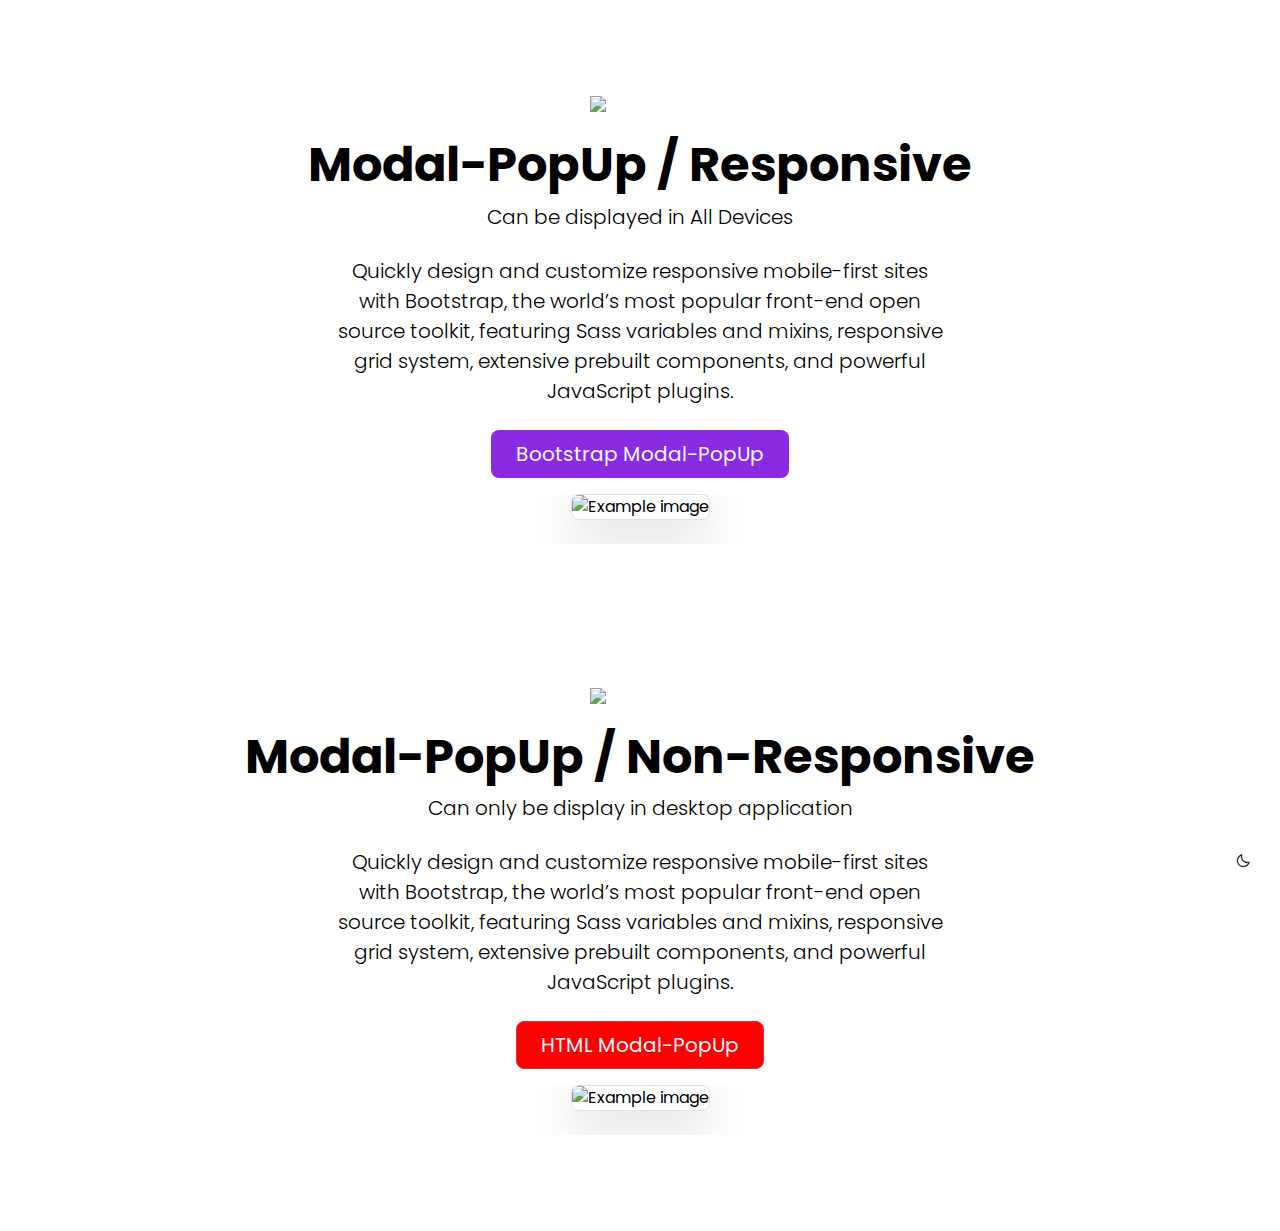
==== index.html @ 42db5ec5 "Update index.html" ====
<!DOCTYPE html>
<html lang="en">

<head>
    <meta charset="UTF-8">
    <meta name="viewport" content="width=device-width, initial-scale=1.0">
    <link href="https://unpkg.com/boxicons@2.1.4/css/boxicons.min.css" rel="stylesheet">
    <link rel="preconnect" href="https://fonts.googleapis.com">
    <link rel="preconnect" href="https://fonts.gstatic.com" crossorigin>
    <link href="https://fonts.googleapis.com/css2?family=Poppins:wght@100;200;300;400;500;600;700;800;900&display=swap" rel="stylesheet">
    <link href="https://cdnjs.cloudflare.com/ajax/libs/font-awesome/6.0.0-beta3/css/all.min.css" rel="stylesheet">
    <link href="https://cdn.jsdelivr.net/npm/remixicon@4.3.0/fonts/remixicon.css" rel="stylesheet">
    <link href="https://cdn.jsdelivr.net/npm/bootstrap@5.3.3/dist/css/bootstrap.min.css" rel="stylesheet" integrity="sha384-QWTKZyjpPEjISv5WaRU9OFeRpok6YctnYmDr5pNlyT2bRjXh0JMhjY6hW+ALEwIH" crossorigin="anonymous">

    <title>Document</title>
    <style>
        :root {
            --bg-color-light: #ffffff;
            --text-color-light: #000000;
            --bg-color-dark: #121212;
            --text-color-dark: #ffffff;
        }

        body {
            background-color: var(--bg-color-light);
            font-family: 'Poppins', sans-serif;
            color: var(--text-color-light);
            transition: background-color 0.3s ease, color 0.3s ease;
        }

        body.dark-mode {
            background-color: var(--bg-color-dark);
            color: var(--text-color-dark);
        }

        .btn {
            transition: background-color 0.3s ease, color 0.3s ease;
        }

        .btn-violet {
            background-color: blueviolet;
            color: aliceblue;
            text-decoration: none;
        }

        .btn-danger {
            background-color: red;
            color: aliceblue;
            text-decoration: none;
        }

        .btn a {
            color: inherit;
            text-decoration: none;
        }
         /* Responsive icon image */
         .responsive-icon {
            width: 100%;
            height: auto;
            max-width: 100px; /* Adjust max-width based on your design needs */
            max-height: 100px; /* Adjust max-height based on your design needs */
        }

        /* Responsive design */
        @media (max-width: 768px) {
            .responsive-icon {
                max-width: 80px;
                max-height: 80px;
            }
        }

        @media (max-width: 576px) {
            .responsive-icon {
                max-width: 60px;
                max-height: 60px;
            }
        }
    </style>

</head>

<body>

    <div class="dropdown position-fixed bottom-0 end-0 mb-3 me-3 bd-mode-toggle">
        <button class="btn btn-bd-primary py-2" id="theme-toggle" aria-label="Toggle theme">
            <i class="bx bx-moon" id="theme-icon"></i>
        </button>
    </div>

    <div class="px-4 py-5 my-5 text-center">
        <img class="responsive-icon d-block mx-auto mb-4" src="bootstrap-img.png">
        <h1 class="display-5 fw-bold">Modal-PopUp / Responsive</h1>
        <div class="col-lg-6 mx-auto">
            <p class="lead mb-4">Can be displayed in All Devices</p>
            <p class="lead mb-4">Quickly design and customize responsive mobile-first sites with Bootstrap, the world’s most popular front-end open source toolkit, featuring Sass variables and mixins, responsive grid system, extensive prebuilt components, and powerful JavaScript plugins.</p>
            <div class="d-grid gap-2 d-sm-flex justify-content-sm-center">
                <button type="button" class="btn btn-violet btn-lg px-4 gap-3">
                    <a href="Bootpop.html">Bootstrap Modal-PopUp</a>
                </button>
            </div>
            <div>
                <p>
                    
                </p>
            </div>
        </div>
        <div class="overflow-hidden" style="max-height: 30vh;">
            <div class="container px-5">
                <img src="bootstrap-docs.png" class="img-fluid border rounded-3 shadow-lg mb-4" alt="Example image" width="700" height="500" loading="lazy">
            </div>
        </div>
    </div>

    <div class="px-4 py-5 my-5 text-center">
        <img class="responsive-icon  d-block mx-auto mb-4" src="html-img.png">
        <h1 class="display-5 fw-bold">Modal-PopUp / Non-Responsive</h1>
        <div class="col-lg-6 mx-auto">
            <p class="lead mb-4">Can only be display in desktop application</p>
            <p class="lead mb-4">Quickly design and customize responsive mobile-first sites with Bootstrap, the world’s most popular front-end open source toolkit, featuring Sass variables and mixins, responsive grid system, extensive prebuilt components, and powerful JavaScript plugins.</p>
            <div class="d-grid gap-2 d-sm-flex justify-content-sm-center">
                <button type="button" class="btn btn-danger btn-lg px-4">
                    <a href="Htmpop.html">HTML Modal-PopUp</a>
                </button>
            </div>
            <div>
                <p>

                </p>
            </div>
        </div>
        <div class="overflow-hidden" style="max-height: 30vh;">
            <div class="container px-5">
                <img src="html-tutorial-beginners-header.webp" class="img-fluid border rounded-3 shadow-lg mb-4" alt="Example image" width="700" height="500" loading="lazy">
            </div>
        </div>
    </div>

    <!-- JavaScript for Theme Toggle -->
    <script>
        const themeToggleBtn = document.getElementById('theme-toggle');
        const themeIcon = document.getElementById('theme-icon');
        const body = document.body;

        // Load saved theme from localStorage
        const savedTheme = localStorage.getItem('theme') || 'light';
        setTheme(savedTheme);

        themeToggleBtn.addEventListener('click', () => {
            const currentTheme = body.classList.contains('dark-mode') ? 'dark' : 'light';
            const newTheme = currentTheme === 'light' ? 'dark' : 'light';
            setTheme(newTheme);
        });

        function setTheme(theme) {
            if (theme === 'dark') {
                body.classList.add('dark-mode');
                themeIcon.classList.replace('bx-moon', 'bx-sun');
            } else {
                body.classList.remove('dark-mode');
                themeIcon.classList.replace('bx-sun', 'bx-moon');
            }
            localStorage.setItem('theme', theme);
        }
    </script>

    <script src="https://cdn.jsdelivr.net/npm/bootstrap@5.3.3/dist/js/bootstrap.bundle.min.js" integrity="sha384-NKwLUu2D8c+JHbHkIMvJ6UHF1O8ZgnMPzA95fXvZ1I9Ao9C05Q15bJFSqMeFsKsQ" crossorigin="anonymous"></script>
    <script src="https://code.jquery.com/jquery-3.4.1.slim.min.js" integrity="sha384-J6qa4849blE2+poT4WnyKhv5vZF5SrPo0iEjwBvKU7imGFAV0wwj1yYfoRSJoZ+n" crossorigin="anonymous"></script>
    <script src="https://cdn.jsdelivr.net/npm/popper.js@1.16.0/dist/umd/popper.min.js" integrity="sha384-Q6E9RHvbIyZFJoft+2mJbHaEWldlvI9IOYy5n3zV9zzTtmI3UksdQRVvoxMfooAo" crossorigin="anonymous"></script>
</body>

</html>
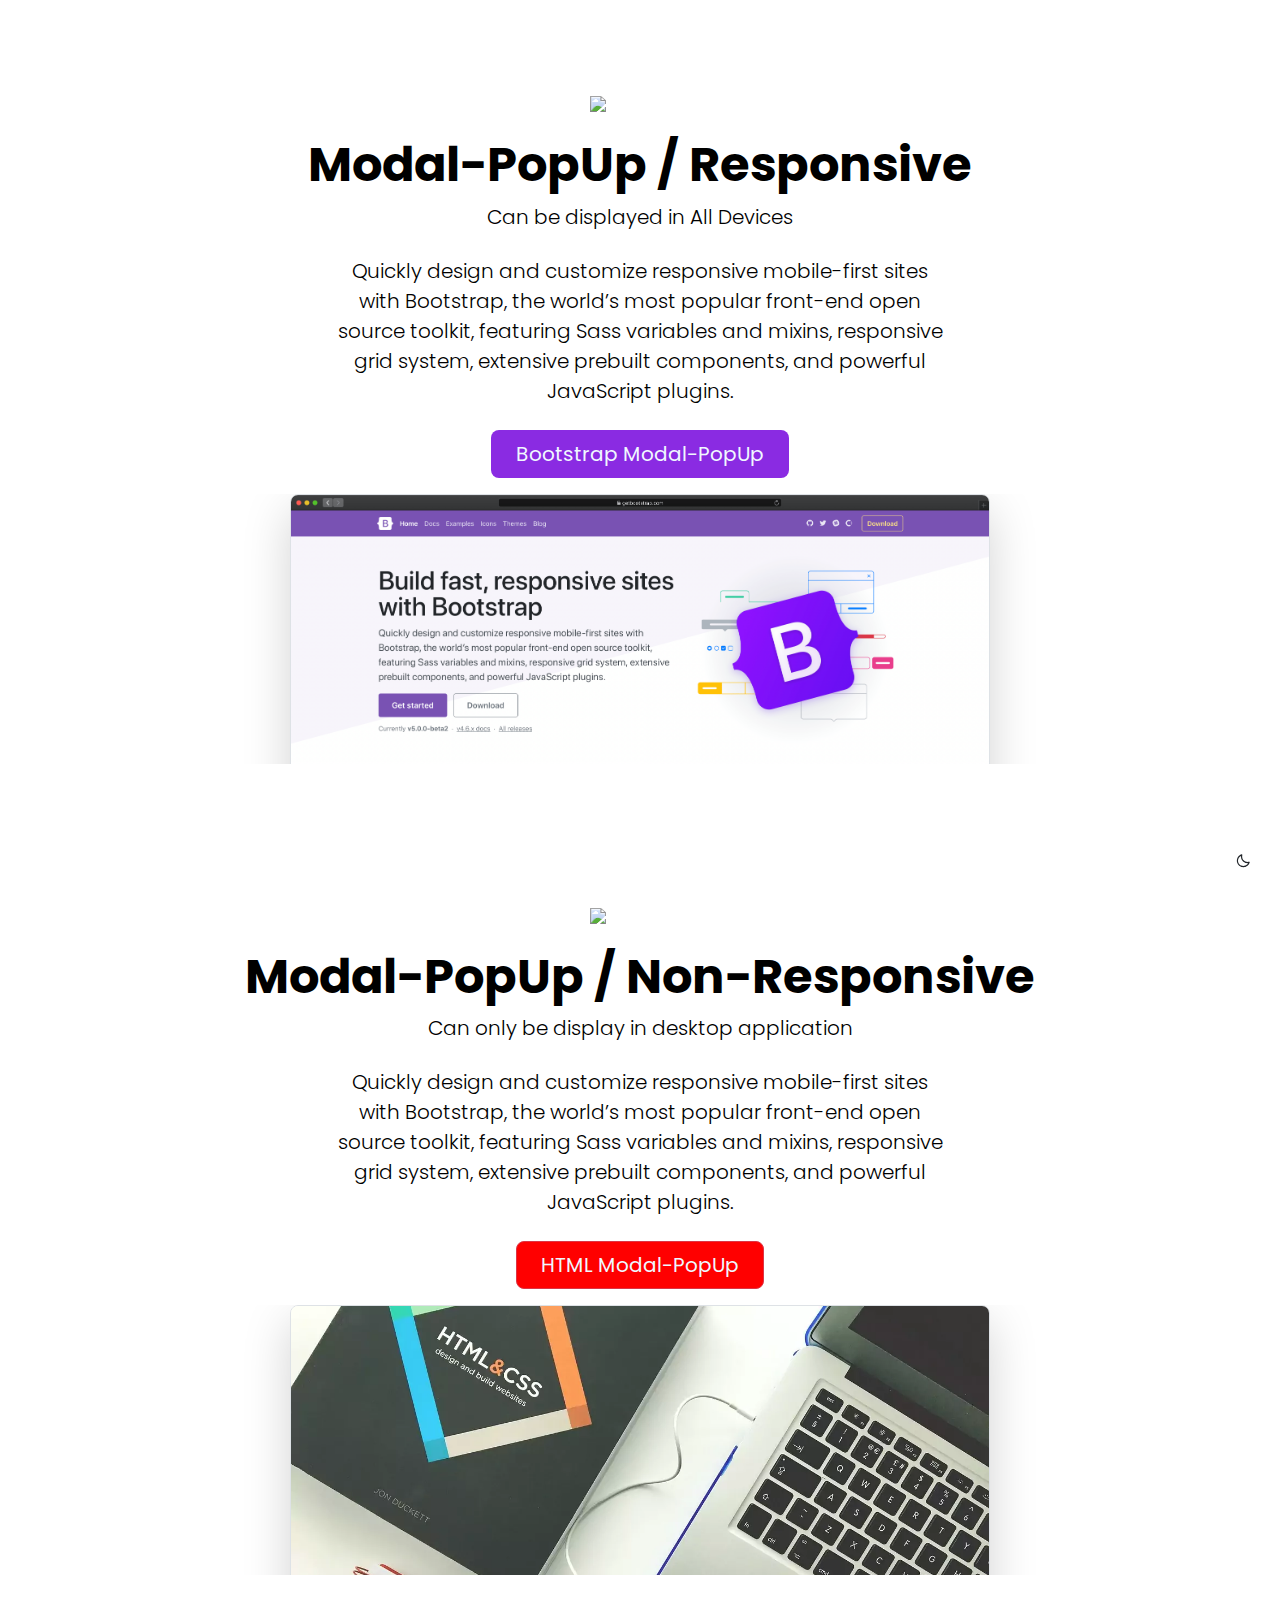
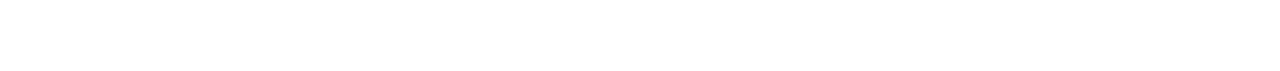
==== commit dfb328f2: "Update index.html" ====
--- a/index.html
+++ b/index.html
@@ -106,7 +106,7 @@
         </div>
         <div class="overflow-hidden" style="max-height: 30vh;">
             <div class="container px-5">
-                <img src="bootstrap-docs.png" class="img-fluid border rounded-3 shadow-lg mb-4" alt="Example image" width="700" height="500" loading="lazy">
+                <img src="popup1.png" class="img-fluid border rounded-3 shadow-lg mb-4" alt="Example image" width="700" height="500" loading="lazy">
             </div>
         </div>
     </div>
@@ -130,7 +130,7 @@
         </div>
         <div class="overflow-hidden" style="max-height: 30vh;">
             <div class="container px-5">
-                <img src="html-tutorial-beginners-header.webp" class="img-fluid border rounded-3 shadow-lg mb-4" alt="Example image" width="700" height="500" loading="lazy">
+                <img src="popup2.webp" class="img-fluid border rounded-3 shadow-lg mb-4" alt="Example image" width="700" height="500" loading="lazy">
             </div>
         </div>
     </div>
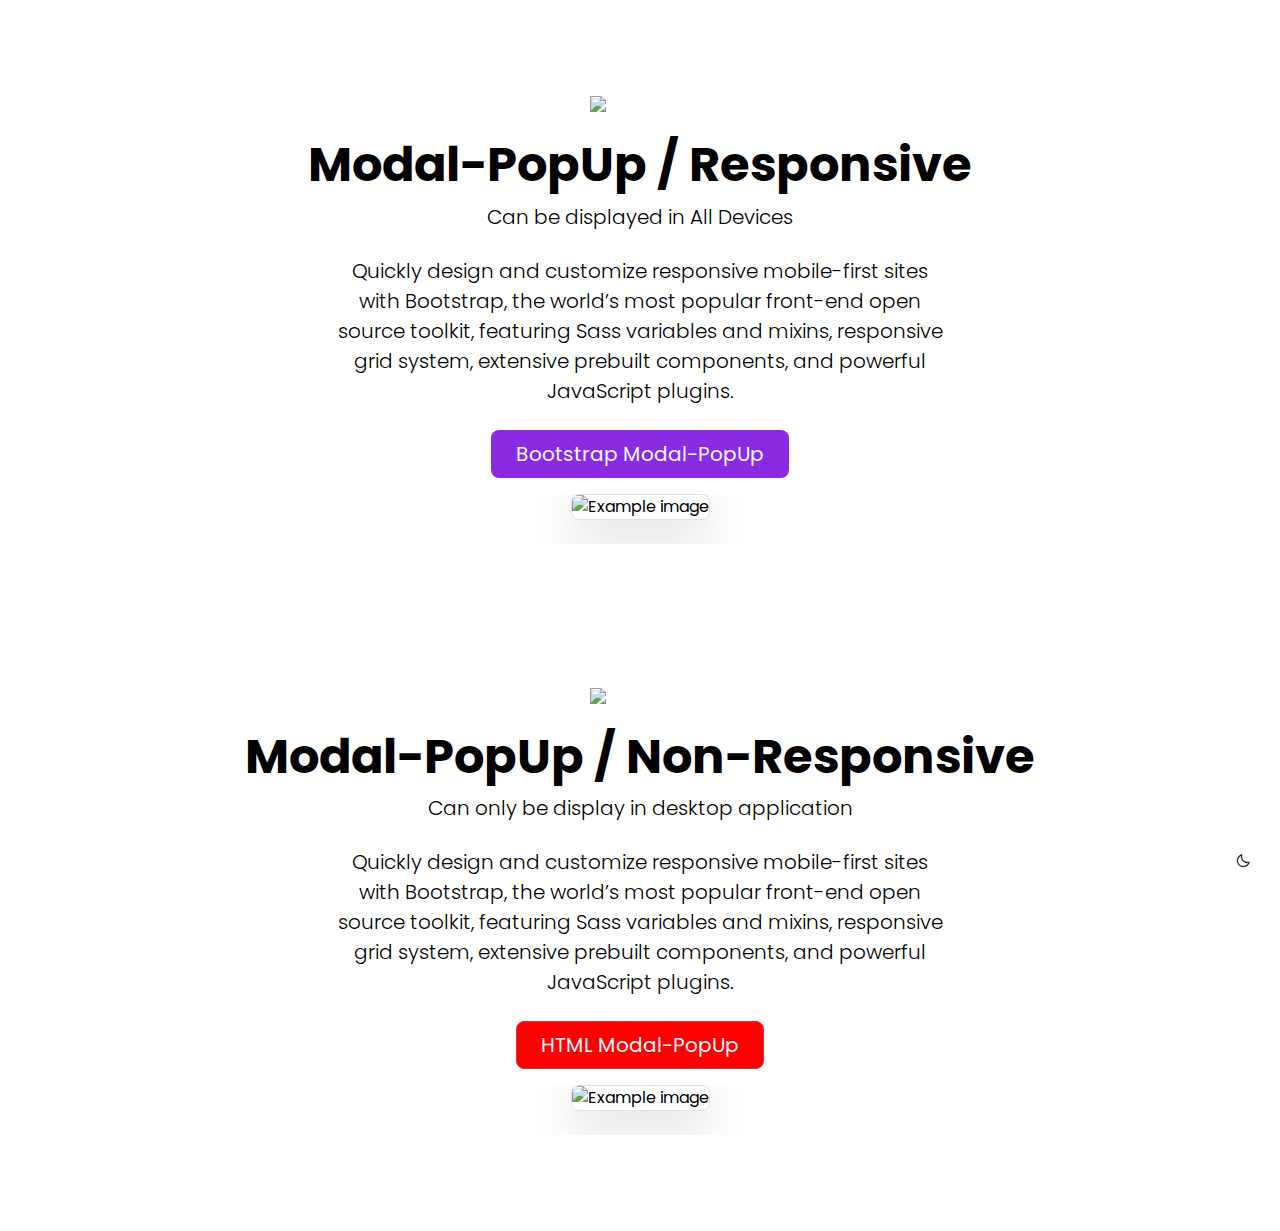
==== commit 15f6005e: "Update index.html" ====
--- a/index.html
+++ b/index.html
@@ -106,7 +106,7 @@
         </div>
         <div class="overflow-hidden" style="max-height: 30vh;">
             <div class="container px-5">
-                <img src="popup1.png" class="img-fluid border rounded-3 shadow-lg mb-4" alt="Example image" width="700" height="500" loading="lazy">
+                <img src="https://github.com/JoshuaThadi/Modal-PopUp/blob/main/popup1.png" class="img-fluid border rounded-3 shadow-lg mb-4" alt="Example image" width="700" height="500" loading="lazy">
             </div>
         </div>
     </div>
@@ -130,7 +130,7 @@
         </div>
         <div class="overflow-hidden" style="max-height: 30vh;">
             <div class="container px-5">
-                <img src="popup2.webp" class="img-fluid border rounded-3 shadow-lg mb-4" alt="Example image" width="700" height="500" loading="lazy">
+                <img src="https://github.com/JoshuaThadi/Modal-PopUp/blob/main/popup2.webp" class="img-fluid border rounded-3 shadow-lg mb-4" alt="Example image" width="700" height="500" loading="lazy">
             </div>
         </div>
     </div>
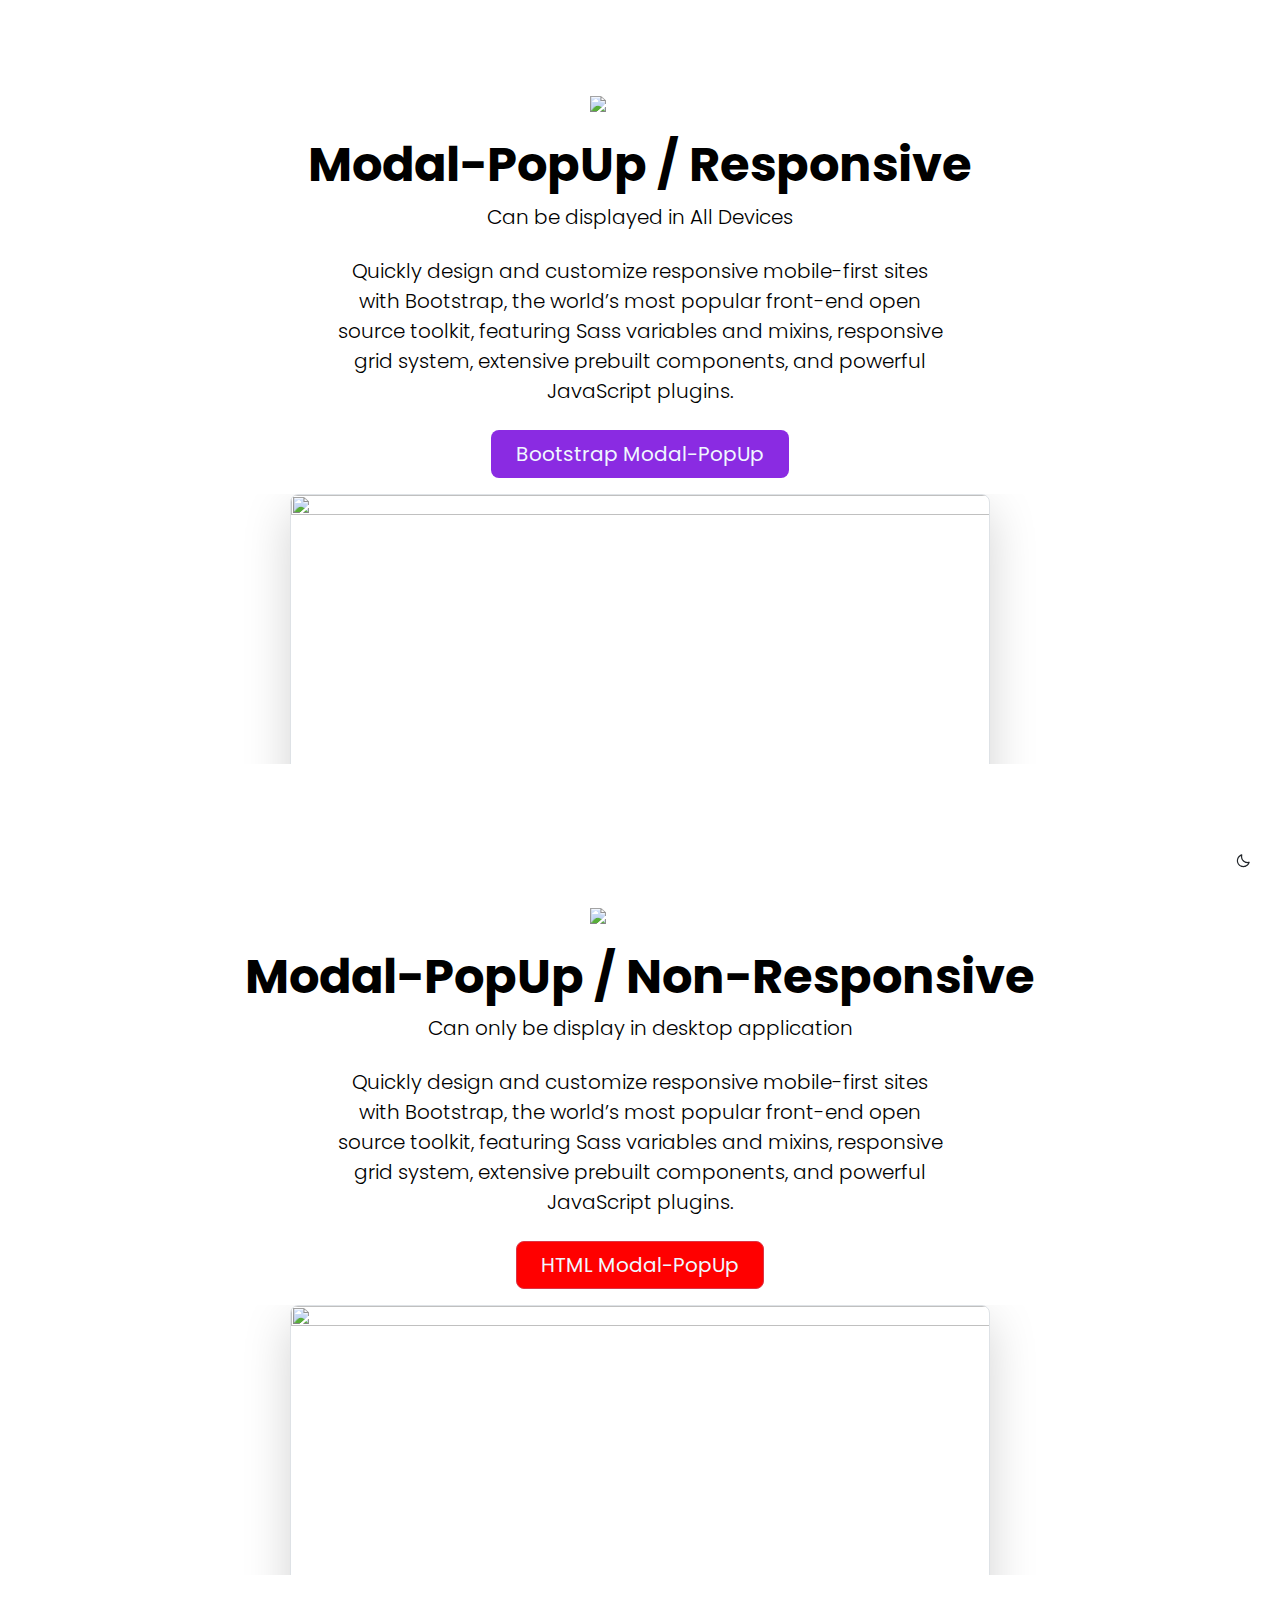
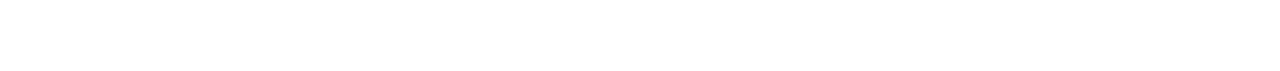
==== commit 62742798: "Update index.html" ====
--- a/index.html
+++ b/index.html
@@ -106,7 +106,7 @@
         </div>
         <div class="overflow-hidden" style="max-height: 30vh;">
             <div class="container px-5">
-                <img src="https://github.com/JoshuaThadi/Modal-PopUp/blob/main/popup1.png" class="img-fluid border rounded-3 shadow-lg mb-4" alt="Example image" width="700" height="500" loading="lazy">
+                <img src="https://github.com/JoshuaThadi/Modal-PopUp/blob/main/popup1.png" class="img-fluid border rounded-3 shadow-lg mb-4" alt="" width="700" height="500" loading="lazy">
             </div>
         </div>
     </div>
@@ -130,7 +130,7 @@
         </div>
         <div class="overflow-hidden" style="max-height: 30vh;">
             <div class="container px-5">
-                <img src="https://github.com/JoshuaThadi/Modal-PopUp/blob/main/popup2.webp" class="img-fluid border rounded-3 shadow-lg mb-4" alt="Example image" width="700" height="500" loading="lazy">
+                <img src="https://github.com/JoshuaThadi/Modal-PopUp/blob/main/popup2.webp" class="img-fluid border rounded-3 shadow-lg mb-4" alt="" width="700" height="500" loading="lazy">
             </div>
         </div>
     </div>
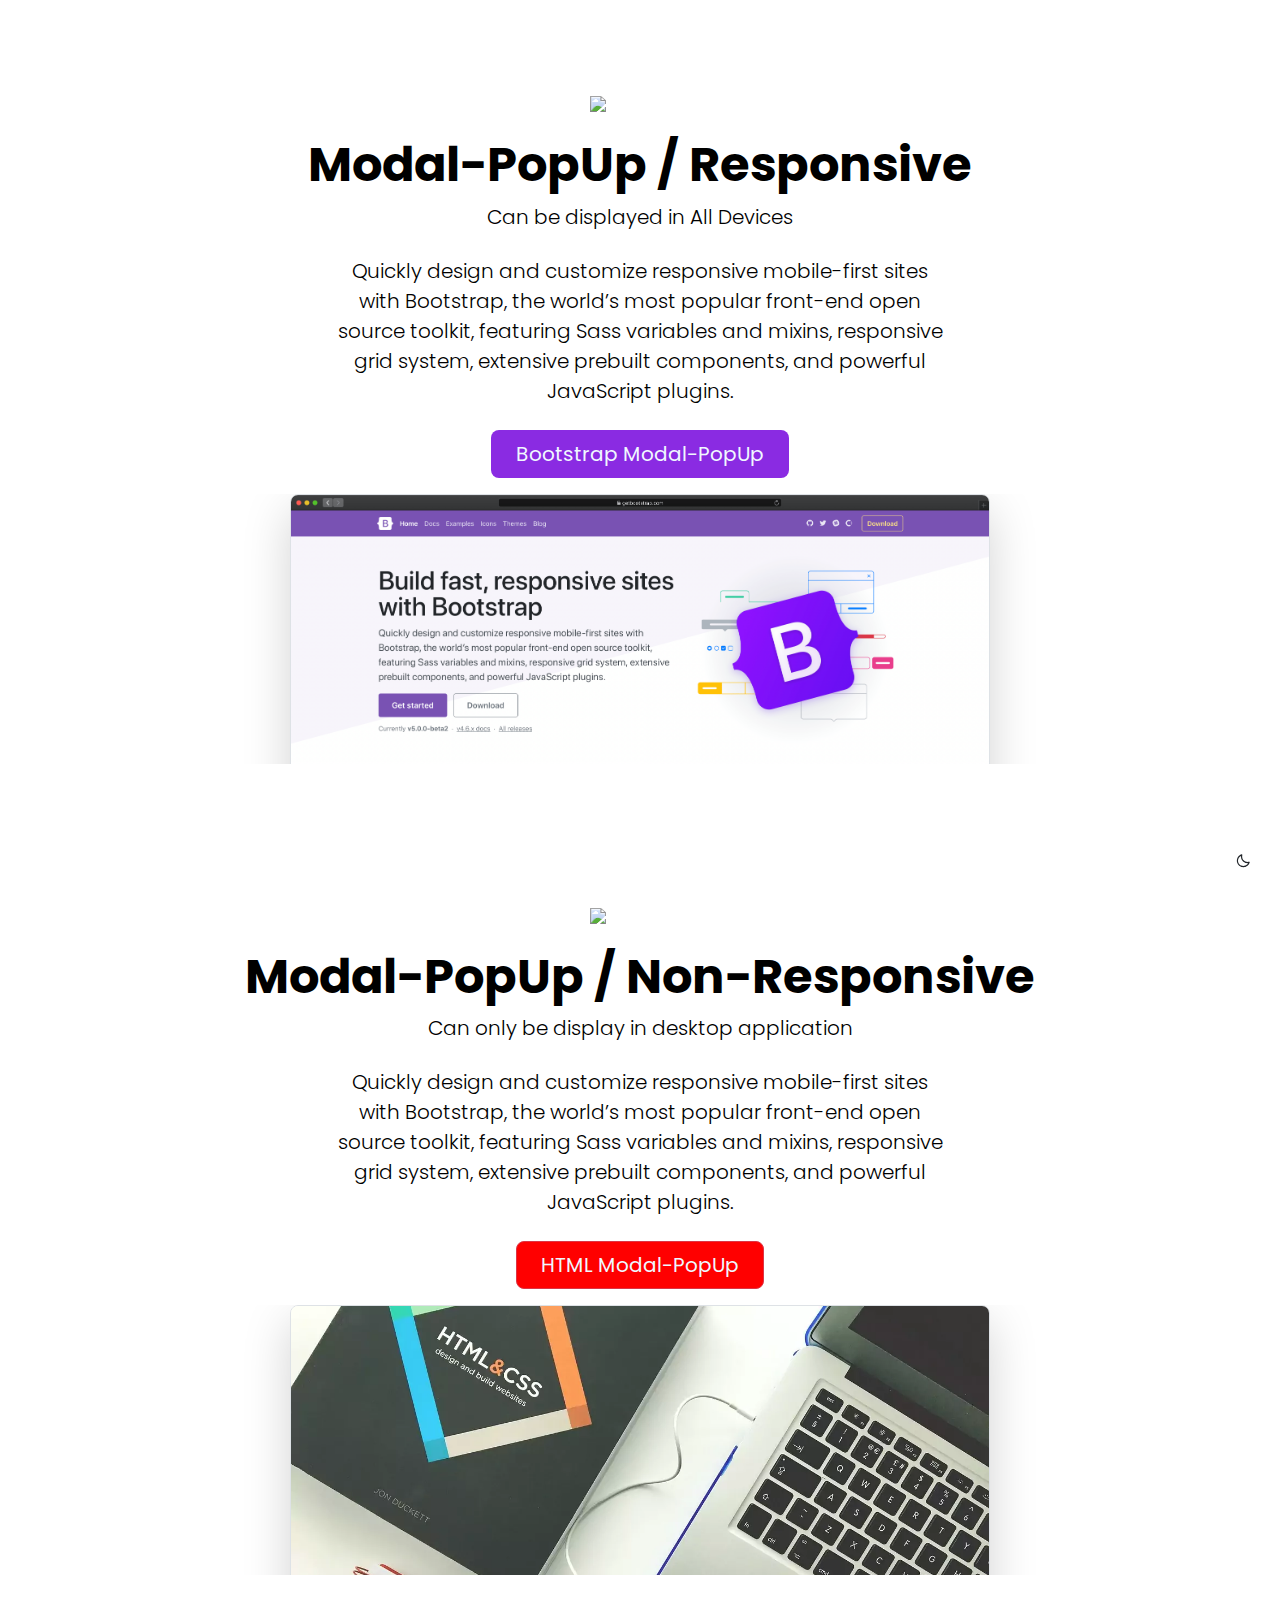
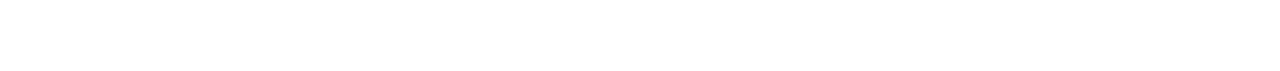
==== commit 271cea58: "Update index.html" ====
--- a/index.html
+++ b/index.html
@@ -106,7 +106,7 @@
         </div>
         <div class="overflow-hidden" style="max-height: 30vh;">
             <div class="container px-5">
-                <img src="https://github.com/JoshuaThadi/Modal-PopUp/blob/main/popup1.png" class="img-fluid border rounded-3 shadow-lg mb-4" alt="" width="700" height="500" loading="lazy">
+                <img src="popup1.png" class="img-fluid border rounded-3 shadow-lg mb-4" alt="" width="700" height="500" loading="lazy">
             </div>
         </div>
     </div>
@@ -130,7 +130,7 @@
         </div>
         <div class="overflow-hidden" style="max-height: 30vh;">
             <div class="container px-5">
-                <img src="https://github.com/JoshuaThadi/Modal-PopUp/blob/main/popup2.webp" class="img-fluid border rounded-3 shadow-lg mb-4" alt="" width="700" height="500" loading="lazy">
+                <img src="popup2.webp" class="img-fluid border rounded-3 shadow-lg mb-4" alt="" width="700" height="500" loading="lazy">
             </div>
         </div>
     </div>
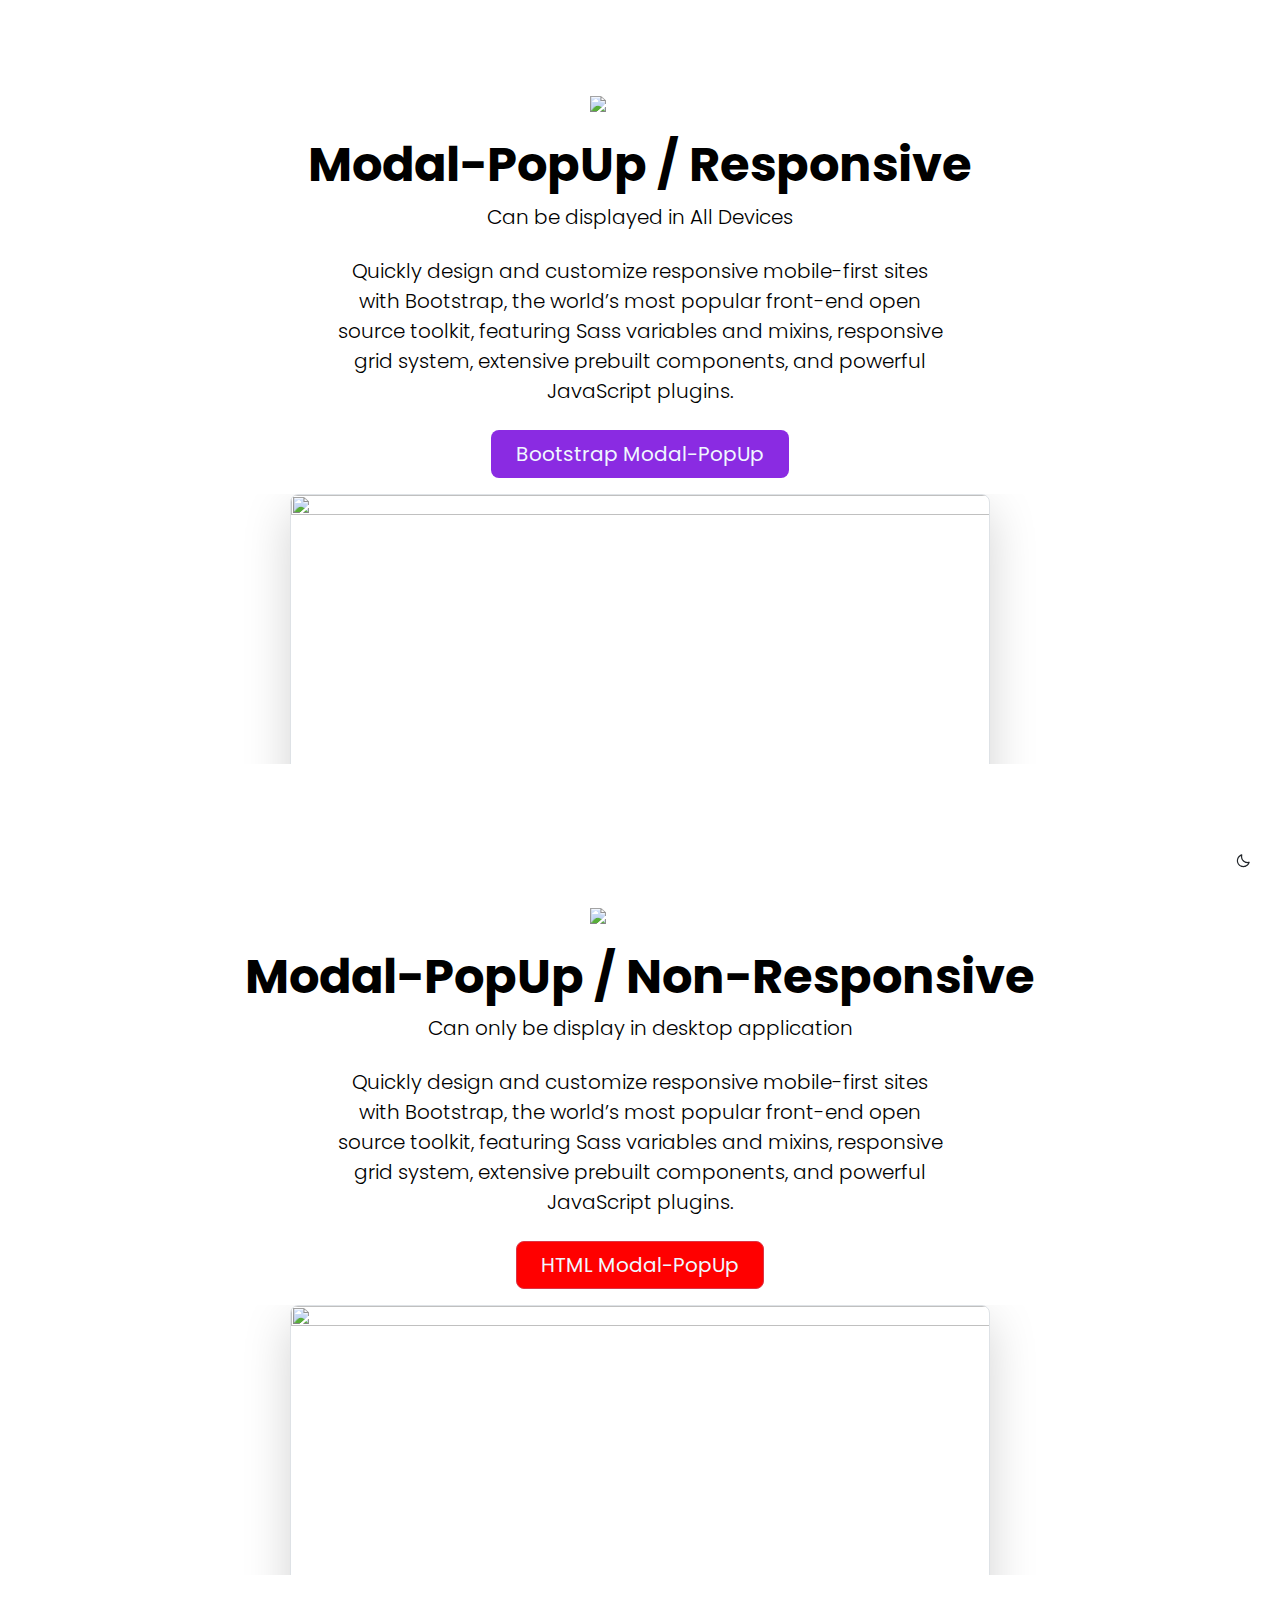
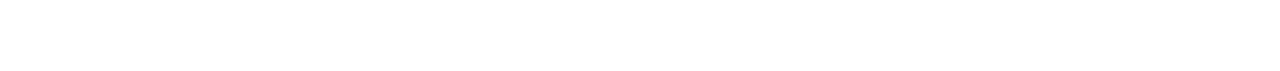
==== commit 50f84157: "Update index.html" ====
--- a/index.html
+++ b/index.html
@@ -106,7 +106,7 @@
         </div>
         <div class="overflow-hidden" style="max-height: 30vh;">
             <div class="container px-5">
-                <img src="popup1.png" class="img-fluid border rounded-3 shadow-lg mb-4" alt="" width="700" height="500" loading="lazy">
+                <img src="https://github.com/JoshuaThadi/Modal-PopUp/blob/main/popup1.png" class="img-fluid border rounded-3 shadow-lg mb-4" alt="" width="700" height="500" loading="lazy">
             </div>
         </div>
     </div>
@@ -130,7 +130,7 @@
         </div>
         <div class="overflow-hidden" style="max-height: 30vh;">
             <div class="container px-5">
-                <img src="popup2.webp" class="img-fluid border rounded-3 shadow-lg mb-4" alt="" width="700" height="500" loading="lazy">
+                <img src="https://github.com/JoshuaThadi/Modal-PopUp/blob/main/popup2.webp" class="img-fluid border rounded-3 shadow-lg mb-4" alt="" width="700" height="500" loading="lazy">
             </div>
         </div>
     </div>
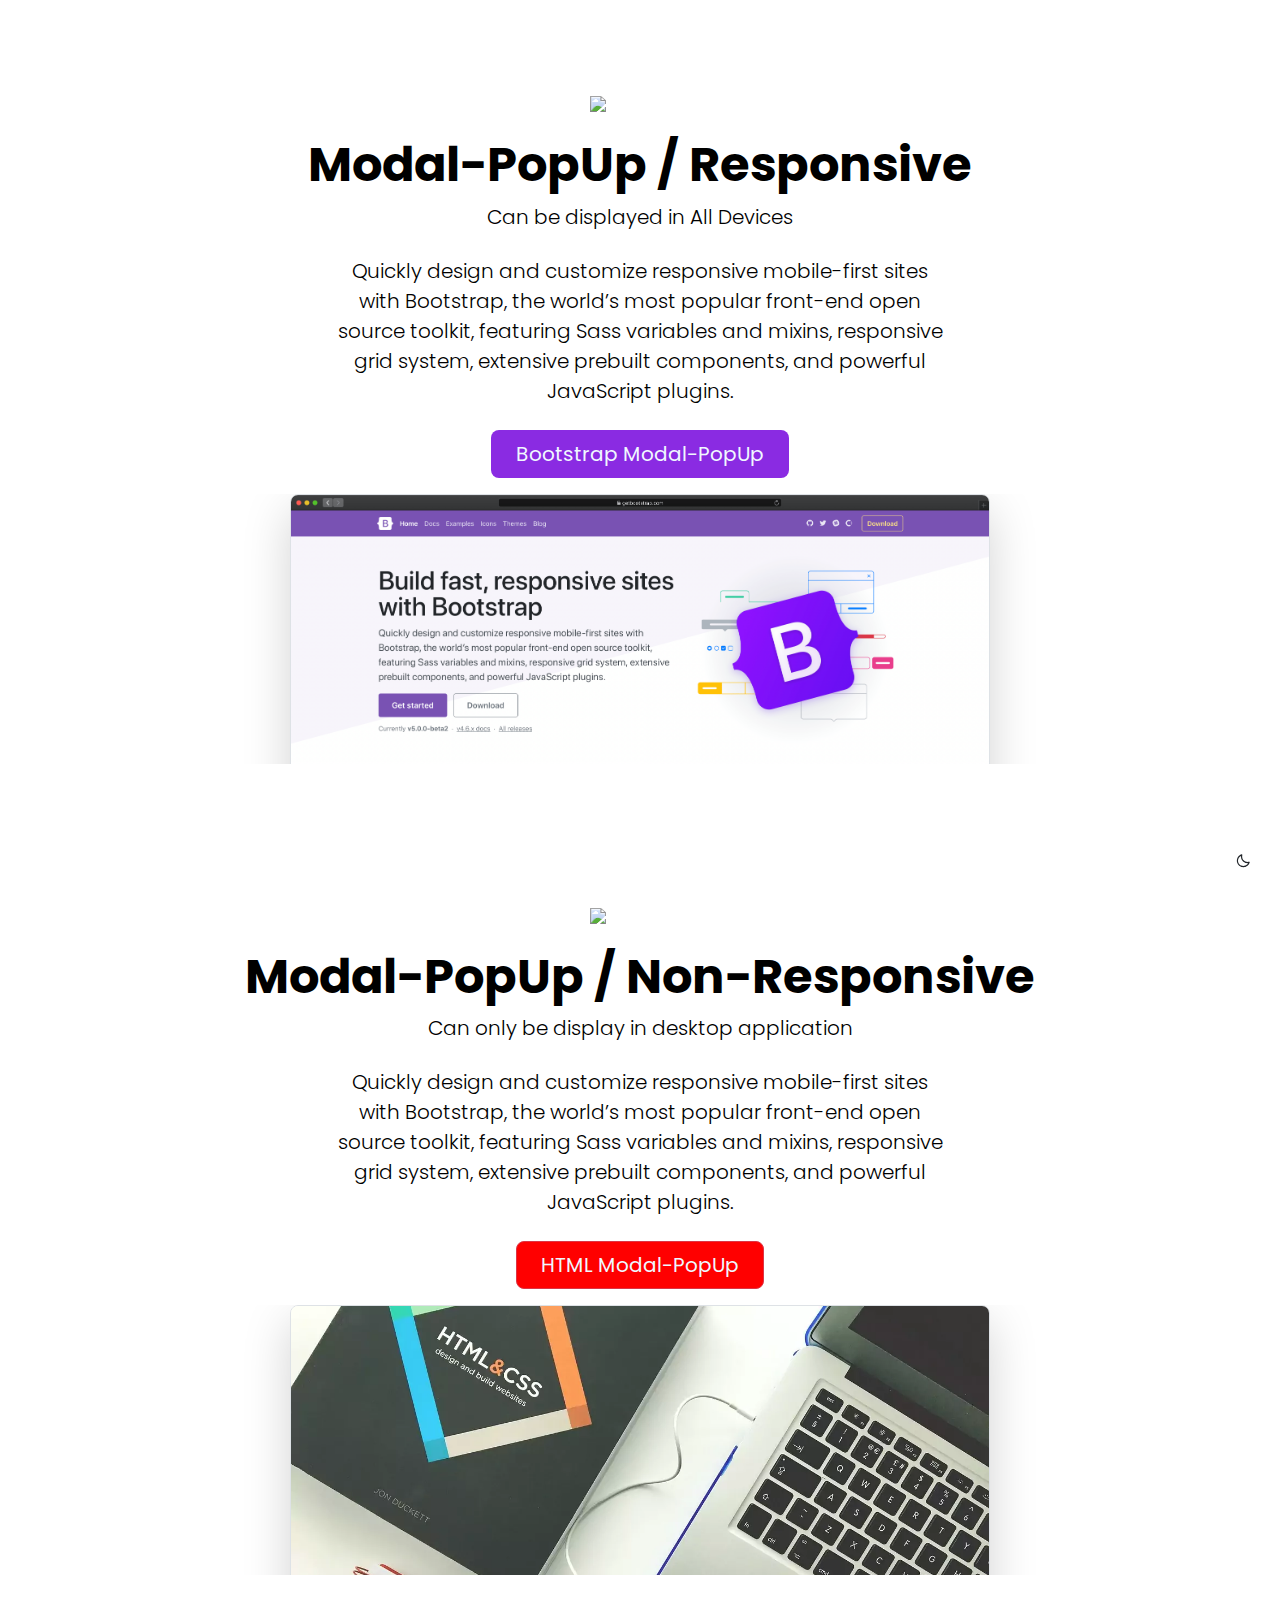
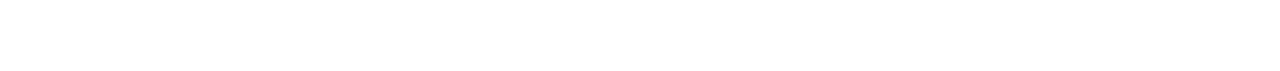
==== commit 1828bf36: "Update index.html" ====
--- a/index.html
+++ b/index.html
@@ -106,7 +106,7 @@
         </div>
         <div class="overflow-hidden" style="max-height: 30vh;">
             <div class="container px-5">
-                <img src="https://github.com/JoshuaThadi/Modal-PopUp/blob/main/popup1.png" class="img-fluid border rounded-3 shadow-lg mb-4" alt="" width="700" height="500" loading="lazy">
+                <img src="popup1.png" class="img-fluid border rounded-3 shadow-lg mb-4" alt="" width="700" height="500" loading="lazy">
             </div>
         </div>
     </div>
@@ -130,7 +130,7 @@
         </div>
         <div class="overflow-hidden" style="max-height: 30vh;">
             <div class="container px-5">
-                <img src="https://github.com/JoshuaThadi/Modal-PopUp/blob/main/popup2.webp" class="img-fluid border rounded-3 shadow-lg mb-4" alt="" width="700" height="500" loading="lazy">
+                <img src="popup2.webp" class="img-fluid border rounded-3 shadow-lg mb-4" alt="" width="700" height="500" loading="lazy">
             </div>
         </div>
     </div>
